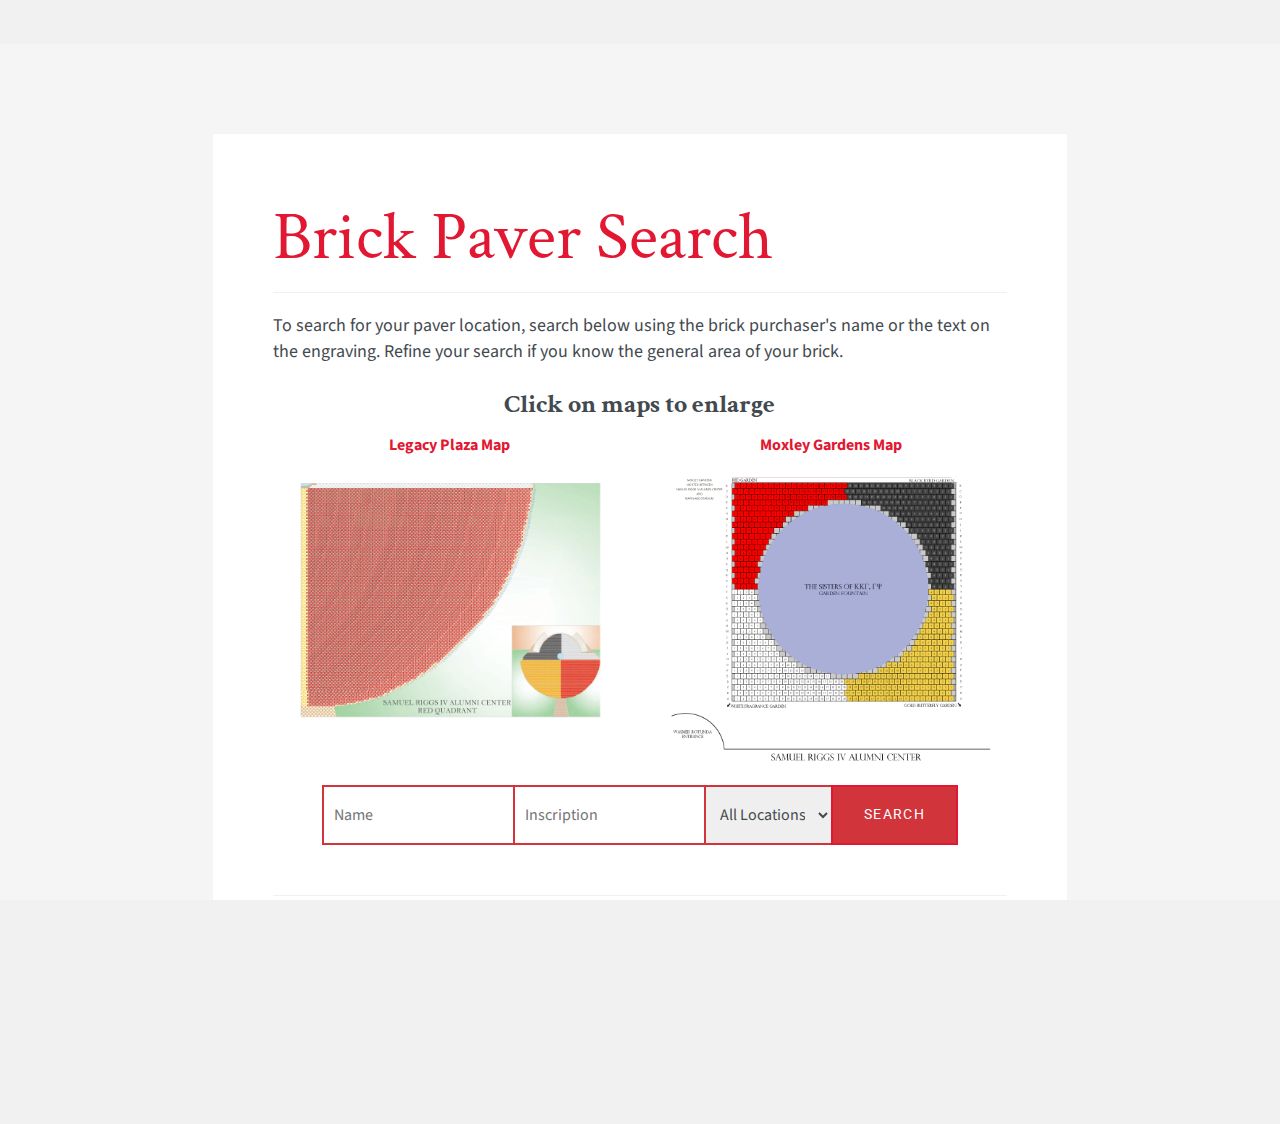
==== index.html @ a74fd562 "initial upload of files" ====
<!DOCTYPE html>
<html lang="en">
<head>
  <meta charset="UTF-8">
  <meta name="viewport" content="width=device-width, initial-scale=1.0">
  <meta http-equiv="X-UA-Compatible" content="ie=edge">

  <!-- Latest compiled and minified CSS -->
  <link rel="stylesheet" href="https://maxcdn.bootstrapcdn.com/bootstrap/3.3.7/css/bootstrap.min.css">

  <!-- jQuery library -->
  <script src="https://ajax.googleapis.com/ajax/libs/jquery/3.3.1/jquery.min.js"></script>

  <!-- Latest compiled JavaScript -->
  <script src="https://maxcdn.bootstrapcdn.com/bootstrap/3.3.7/js/bootstrap.min.js"></script>

  <!-- UMD css -->
  <!-- Replace the below link to wherever you store UMD styling -->
  <link rel="stylesheet" href="stylesheets\style.css">


  <title>Brick Paver Search</title>

  <style>

    :root {
      --darkwhite: #F5F5F5;
      --white: #ffffff;
      --red: #D1343B;
    }

    .is-darkwhite {
      background-color: var(--darkwhite);
    }

    .is-white {
      background-color: var(--white);
    }

    #outer {
      padding-top: 10vh;
      padding-bottom: 10vh;
    }

    #inner-wrapper {
      min-height: 100vh;
      padding: 60px;
    }

    #header-content {
      font-size: 18px;
    }

    .brick-search-input {
      border: 2px solid var(--red);
      padding: 16px 10px;
      border-right: none;
      height: 60px;
    }

    .button {
      border: 2;
      background-color: var(--red);
      color: var(--darkwhite);
    }

    #brick-search-submit {
      min-width: 120px !important;
      height: 60px !important;
      background-color: var(--red);
      color: var(--white);
    }

    .input-wrapper {
      padding-left: 0 !important;
      padding-right: 0 !important;
    }

    .is-wide {
      width: 100%;
      margin-left: 0;
      margin-right: 0;

    }

    @media (max-width: 1200px) {
      #brick-search-input-inscription {
        border-right: 2px solid var(--red);
        border-bottom: none;
      }
      #brick-search-input-name {
        border-bottom: none;
      }
    }

    /* Responsive adjustments */
    @media (max-width: 992px) {
      #brick-search-input-name {
        border-right: 2px solid var(--red);
      }
      #brick-search-input-location {
        border-right: 2px solid var(--red);
        border-bottom: none;
      }
      #paver-map {
        display: none;
      }
      #click-map {
        display: none;
      }
    }
    @media (max-width: 767px){
      #scroll-right {
        display: block !important;
      }
    }
  </style>

</head>
<body>

  <div class="container-fluid is-darkwhite" id = "outer">
    <div class="row">
      <div class="col-md-8 col-md-offset-2 is-white" id = "inner-wrapper">

        <div class="header-wrapper">
          <h1>Brick Paver Search</h1>
          <hr>
          <p id = "header-content">
            To search for your paver location, search below using the brick purchaser's name or the text on the engraving. Refine your search if you know the general area of your brick.
          </p>
        </div>


        <h3 id = 'click-map' style="text-align: center">Click on maps to enlarge</h3>
        <div class = "row">
          <a href="public/plaza-red.png">
            <div class = "col-md-6">
              <h4 style="text-align: center">Legacy Plaza Map</h4>
              <img class = "col-md-12" id = "paver-map" src="public/plaza-red.png" alt="Legacy Plaza Map">
            </div>
          </a>
          <a href="public/garden.png">
            <div class = "col-md-6">
              <h4 style="text-align: center">Moxley Gardens Map</h4>
              <img class = "col-md-12" id = "paver-map" src="public/garden.png" alt="Moxley Gardens Map">
            </div>
          </a>
        </div>

        <br>

        <div class="form-wrapper" style="margin-bottom:50px">

          <div class="row" style="margin-bottom: 30px;">
            <div class = "col-lg-3 col-lg-offset-1 col-md-5 col-md-offset-1 input-wrapper">
              <input class = "is-wide brick-search-input" id = "brick-search-input-name" placeholder = "Name" required>
            </div>
            <div class = "col-lg-3 col-md-5 input-wrapper">
              <input class = "is-wide brick-search-input" id = "brick-search-input-inscription" placeholder = "Inscription" required>
            </div>
            <div class = "col-lg-2 col-md-5  col-lg-offset-0 col-md-offset-1 input-wrapper">
              <select class = "selectpicker is-wide brick-search-input" name = "Location" id= "brick-search-input-location">
                <option value="">All Locations</option>
                <option value="Brick">Legacy Plaza</option>
                <option value="Paver">Moxley Gardens</option>
              </select>
            </div>
            <div class = "col-lg-2 col-md-5 input-wrapper">
              <button class = "btn square is-wide" type = "submit" id = "brick-search-submit">Search</button>
            </div>

          </div>
        </div>
        <hr>

        <!-- Error text, typically hidden -->
        <div class = "row" id = "err" style="display:none; font-size: 16px">
          <div class="col-md-12 text-center">
              Sorry, there are no bricks matching the search query. Please try again with another query. 
          </div>
          <hr>
        </div>

        <div class="row" id = "messages"></div>
        <div class="row" style = "display:none" id = "scroll-right">
          <div class = "col-md-12 text-center">
            Scroll table to the right to view more information.
          </div><br>
        </div>

        <div class="table-responsive">
          <table class="table table-striped table-bordered">
            <thead>
              <tr>
                <th>Name</th>
                <th>Inscription</th>
                <th>Location</th>
              </tr>
            </thead>
            <tbody id = "tableRows">
            </tbody>
          </table>
        </div>
        <div class="row" id = "paver-footer"></div>
      </div>
    </div>

  </div>

  <!-- js -->
  <script type="text/javascript" src="config.js"></script>
  <script type="text/javascript" src="script.js"></script>

</body>
</html>
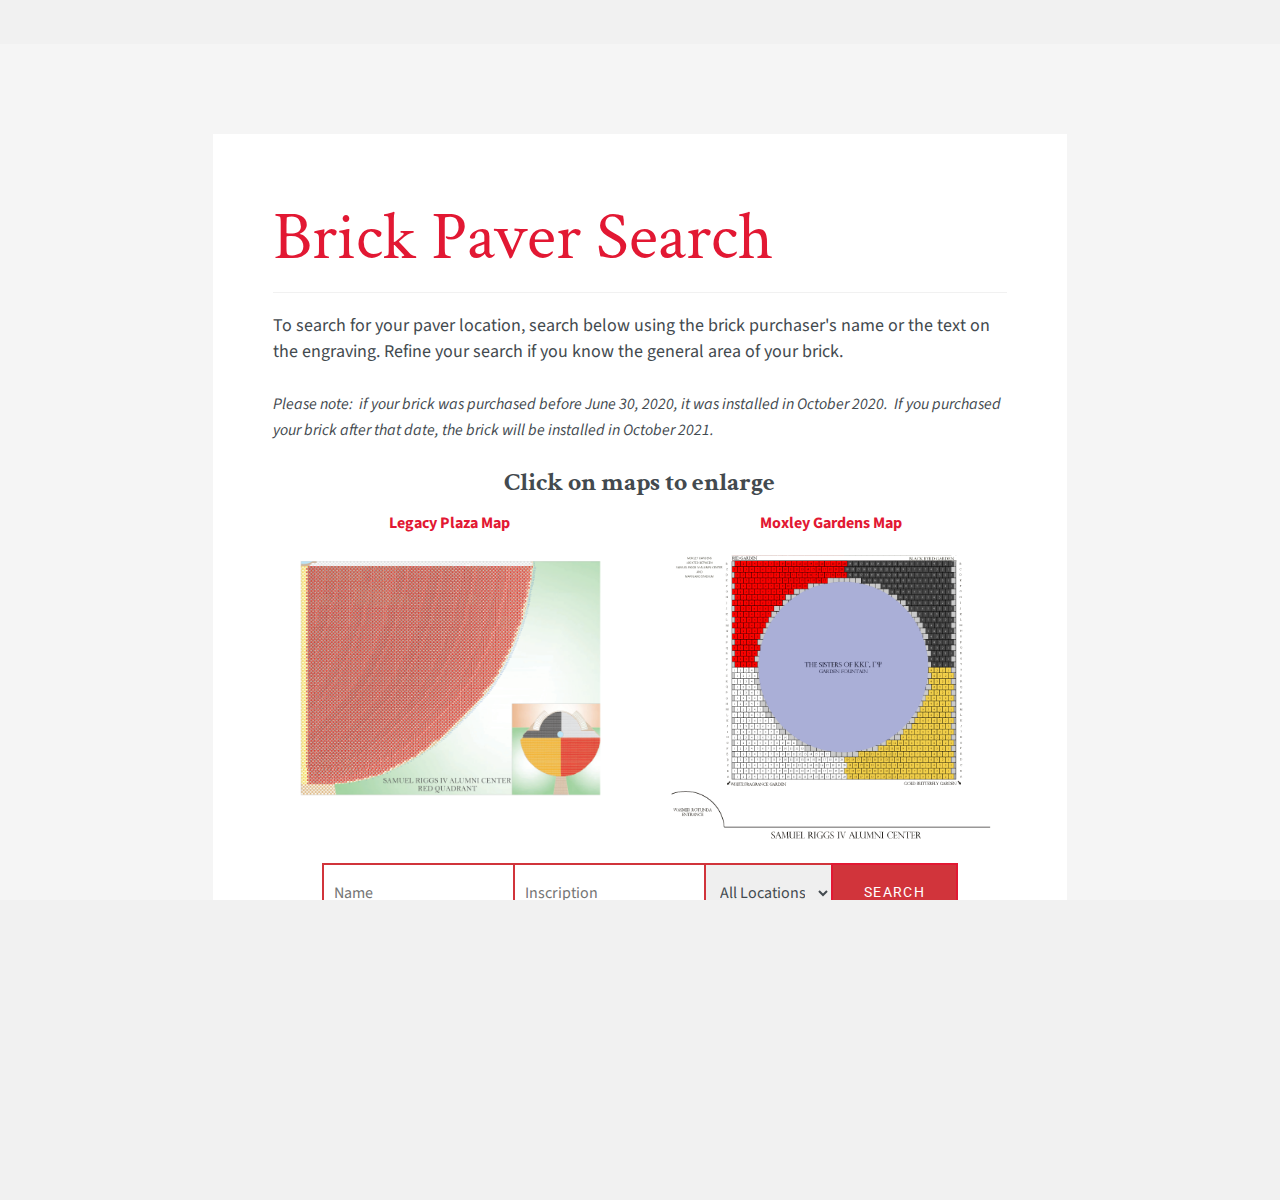
==== commit 14a49c79: "Add tagline to header content" ====
--- a/index.html
+++ b/index.html
@@ -126,9 +126,8 @@
         <div class="header-wrapper">
           <h1>Brick Paver Search</h1>
           <hr>
-          <p id = "header-content">
-            To search for your paver location, search below using the brick purchaser's name or the text on the engraving. Refine your search if you know the general area of your brick.
-          </p>
+          <p id = "header-content">To search for your paver location, search below using the brick purchaser's name or the text on the engraving. Refine your search if you know the general area of your brick.</p>
+          <p><em>Please note:  if your brick was purchased before June 30, 2020, it was installed in October 2020.  If you purchased your brick after that date, the brick will be installed in October 2021.</em></p>
         </div>
 
 
@@ -177,7 +176,7 @@
         <!-- Error text, typically hidden -->
         <div class = "row" id = "err" style="display:none; font-size: 16px">
           <div class="col-md-12 text-center">
-              Sorry, there are no bricks matching the search query. Please try again with another query. 
+              Sorry, there are no bricks matching the search query. Please try again with another query.
           </div>
           <hr>
         </div>
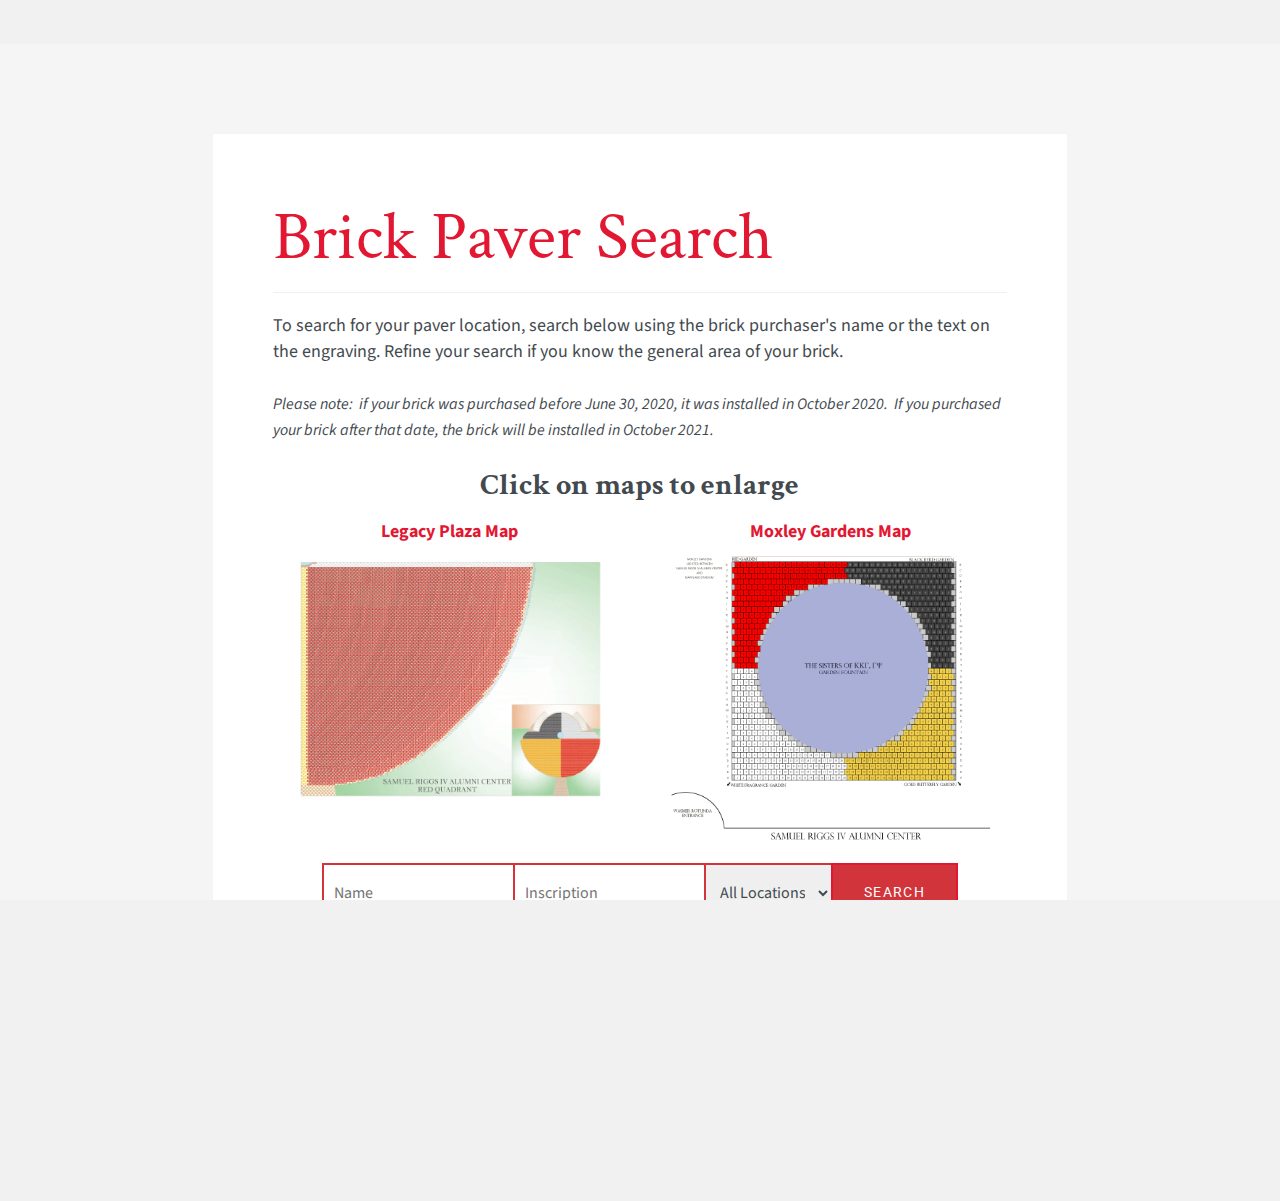
==== commit b4035d41: "minor accessibility fixes" ====
--- a/index.html
+++ b/index.html
@@ -71,6 +71,10 @@
       color: var(--white);
     }
 
+    #click-map {
+      font-family: "Crimson Text";
+    }
+
     .input-wrapper {
       padding-left: 0 !important;
       padding-right: 0 !important;
@@ -119,30 +123,30 @@
 </head>
 <body>
 
-  <div class="container-fluid is-darkwhite" id = "outer">
+  <div class="container-fluid is-darkwhite" id="outer">
     <div class="row">
-      <div class="col-md-8 col-md-offset-2 is-white" id = "inner-wrapper">
+      <div class="col-md-8 col-md-offset-2 is-white" id="inner-wrapper">
 
         <div class="header-wrapper">
           <h1>Brick Paver Search</h1>
-          <hr>
-          <p id = "header-content">To search for your paver location, search below using the brick purchaser's name or the text on the engraving. Refine your search if you know the general area of your brick.</p>
+          <hr aria-hidden="true" />
+          <p id="header-content">To search for your paver location, search below using the brick purchaser's name or the text on the engraving. Refine your search if you know the general area of your brick.</p>
           <p><em>Please note:  if your brick was purchased before June 30, 2020, it was installed in October 2020.  If you purchased your brick after that date, the brick will be installed in October 2021.</em></p>
         </div>
 
 
-        <h3 id = 'click-map' style="text-align: center">Click on maps to enlarge</h3>
-        <div class = "row">
+        <h2 id="click-map" class="h2 bold center">Click on maps to enlarge</h2>
+        <div class="row">
           <a href="public/plaza-red.png">
-            <div class = "col-md-6">
-              <h4 style="text-align: center">Legacy Plaza Map</h4>
-              <img class = "col-md-12" id = "paver-map" src="public/plaza-red.png" alt="Legacy Plaza Map">
+            <div class="col-md-6">
+              <h3 class="h4 bold center" aria-hidden="true">Legacy Plaza Map</h3>
+              <img class="col-md-12" id="paver-map" src="public/plaza-red.png" alt="Legacy Plaza Map, click to show full size">
             </div>
           </a>
           <a href="public/garden.png">
-            <div class = "col-md-6">
-              <h4 style="text-align: center">Moxley Gardens Map</h4>
-              <img class = "col-md-12" id = "paver-map" src="public/garden.png" alt="Moxley Gardens Map">
+            <div class="col-md-6">
+              <h3 class="h4 bold center" aria-hidden="true">Moxley Gardens Map</h3>
+              <img class="col-md-12" id="paver-map" src="public/garden.png" alt="Moxley Gardens Map, click to show full size">
             </div>
           </a>
         </div>
@@ -152,21 +156,21 @@
         <div class="form-wrapper" style="margin-bottom:50px">
 
           <div class="row" style="margin-bottom: 30px;">
-            <div class = "col-lg-3 col-lg-offset-1 col-md-5 col-md-offset-1 input-wrapper">
-              <input class = "is-wide brick-search-input" id = "brick-search-input-name" placeholder = "Name" required>
-            </div>
-            <div class = "col-lg-3 col-md-5 input-wrapper">
-              <input class = "is-wide brick-search-input" id = "brick-search-input-inscription" placeholder = "Inscription" required>
-            </div>
-            <div class = "col-lg-2 col-md-5  col-lg-offset-0 col-md-offset-1 input-wrapper">
-              <select class = "selectpicker is-wide brick-search-input" name = "Location" id= "brick-search-input-location">
+            <div class="col-lg-3 col-lg-offset-1 col-md-5 col-md-offset-1 input-wrapper">
+              <input class="is-wide brick-search-input" id="brick-search-input-name" placeholder="Name" required>
+            </div>
+            <div class="col-lg-3 col-md-5 input-wrapper">
+              <input class="is-wide brick-search-input" id="brick-search-input-inscription" placeholder="Inscription" required>
+            </div>
+            <div class="col-lg-2 col-md-5  col-lg-offset-0 col-md-offset-1 input-wrapper">
+              <select class="selectpicker is-wide brick-search-input" name="Location" id= "brick-search-input-location">
                 <option value="">All Locations</option>
                 <option value="Brick">Legacy Plaza</option>
                 <option value="Paver">Moxley Gardens</option>
               </select>
             </div>
-            <div class = "col-lg-2 col-md-5 input-wrapper">
-              <button class = "btn square is-wide" type = "submit" id = "brick-search-submit">Search</button>
+            <div class="col-lg-2 col-md-5 input-wrapper">
+              <button class="btn square is-wide" type="submit" id="brick-search-submit">Search</button>
             </div>
 
           </div>
@@ -174,16 +178,16 @@
         <hr>
 
         <!-- Error text, typically hidden -->
-        <div class = "row" id = "err" style="display:none; font-size: 16px">
+        <div class="row" id="err" style="display:none; font-size: 16px">
           <div class="col-md-12 text-center">
               Sorry, there are no bricks matching the search query. Please try again with another query.
           </div>
           <hr>
         </div>
 
-        <div class="row" id = "messages"></div>
-        <div class="row" style = "display:none" id = "scroll-right">
-          <div class = "col-md-12 text-center">
+        <div class="row" id="messages"></div>
+        <div class="row" style="display:none" id="scroll-right">
+          <div class="col-md-12 text-center">
             Scroll table to the right to view more information.
           </div><br>
         </div>
@@ -197,11 +201,11 @@
                 <th>Location</th>
               </tr>
             </thead>
-            <tbody id = "tableRows">
+            <tbody id="tableRows">
             </tbody>
           </table>
         </div>
-        <div class="row" id = "paver-footer"></div>
+        <div class="row" id="paver-footer"></div>
       </div>
     </div>
 
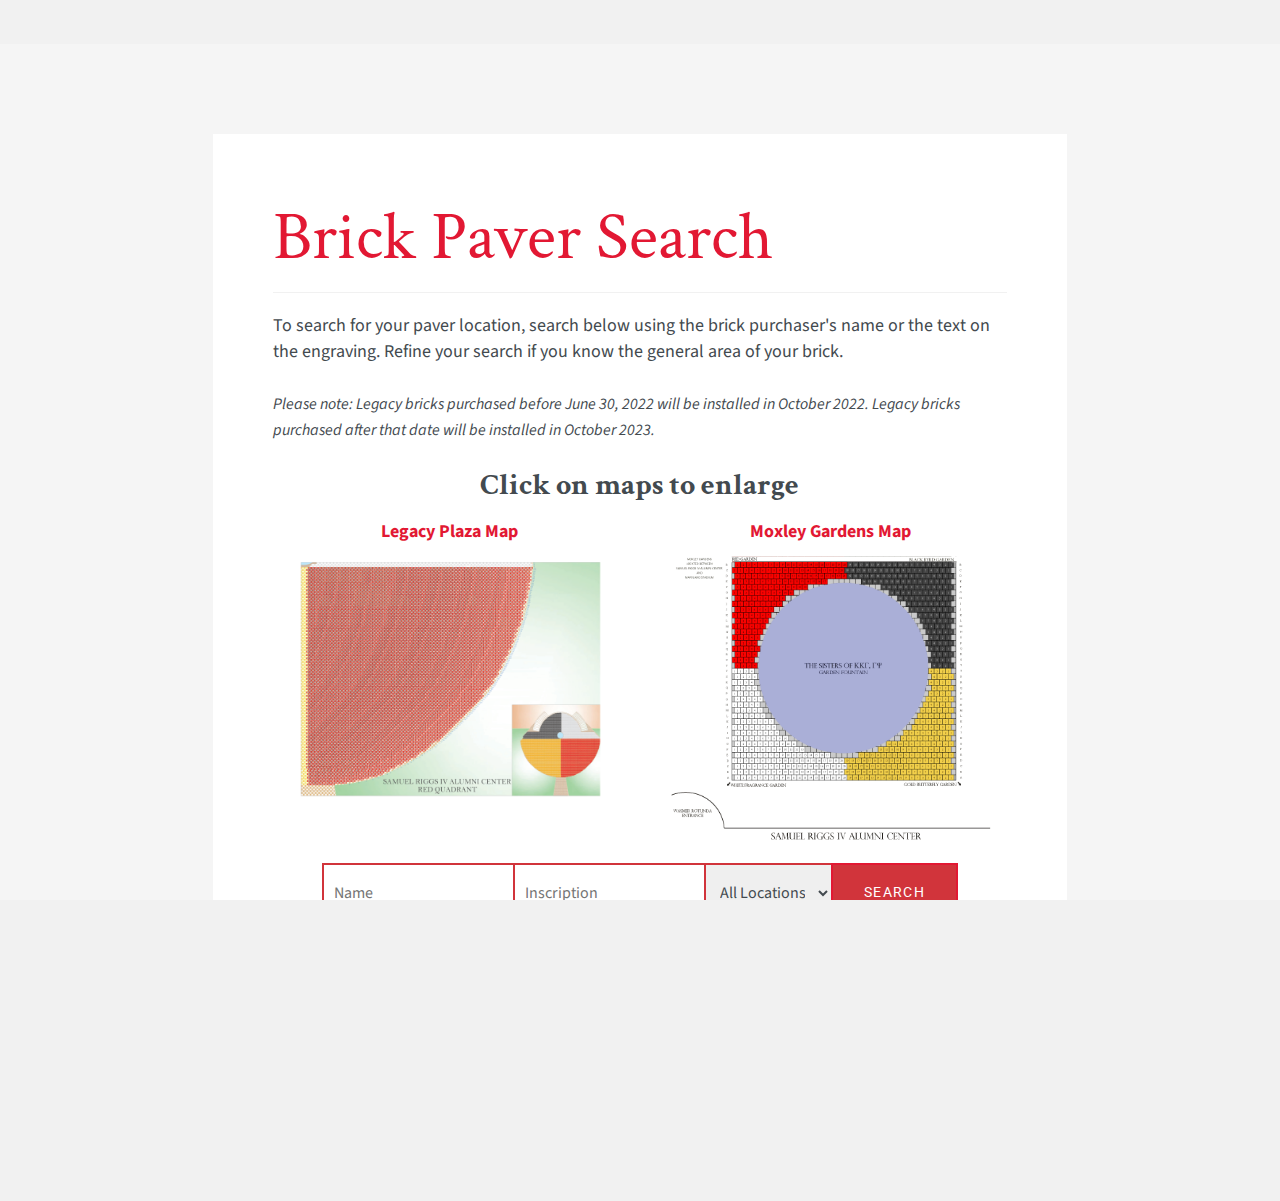
==== commit d65e6152: "updated copy" ====
--- a/index.html
+++ b/index.html
@@ -131,7 +131,7 @@
           <h1>Brick Paver Search</h1>
           <hr aria-hidden="true" />
           <p id="header-content">To search for your paver location, search below using the brick purchaser's name or the text on the engraving. Refine your search if you know the general area of your brick.</p>
-          <p><em>Please note:  if your brick was purchased before June 30, 2020, it was installed in October 2020.  If you purchased your brick after that date, the brick will be installed in October 2021.</em></p>
+          <p><em>Please note:  Legacy bricks purchased before June 30, 2022 will be installed in October 2022. Legacy bricks purchased after that date will be installed in October 2023. </em></p>
         </div>
 
 
